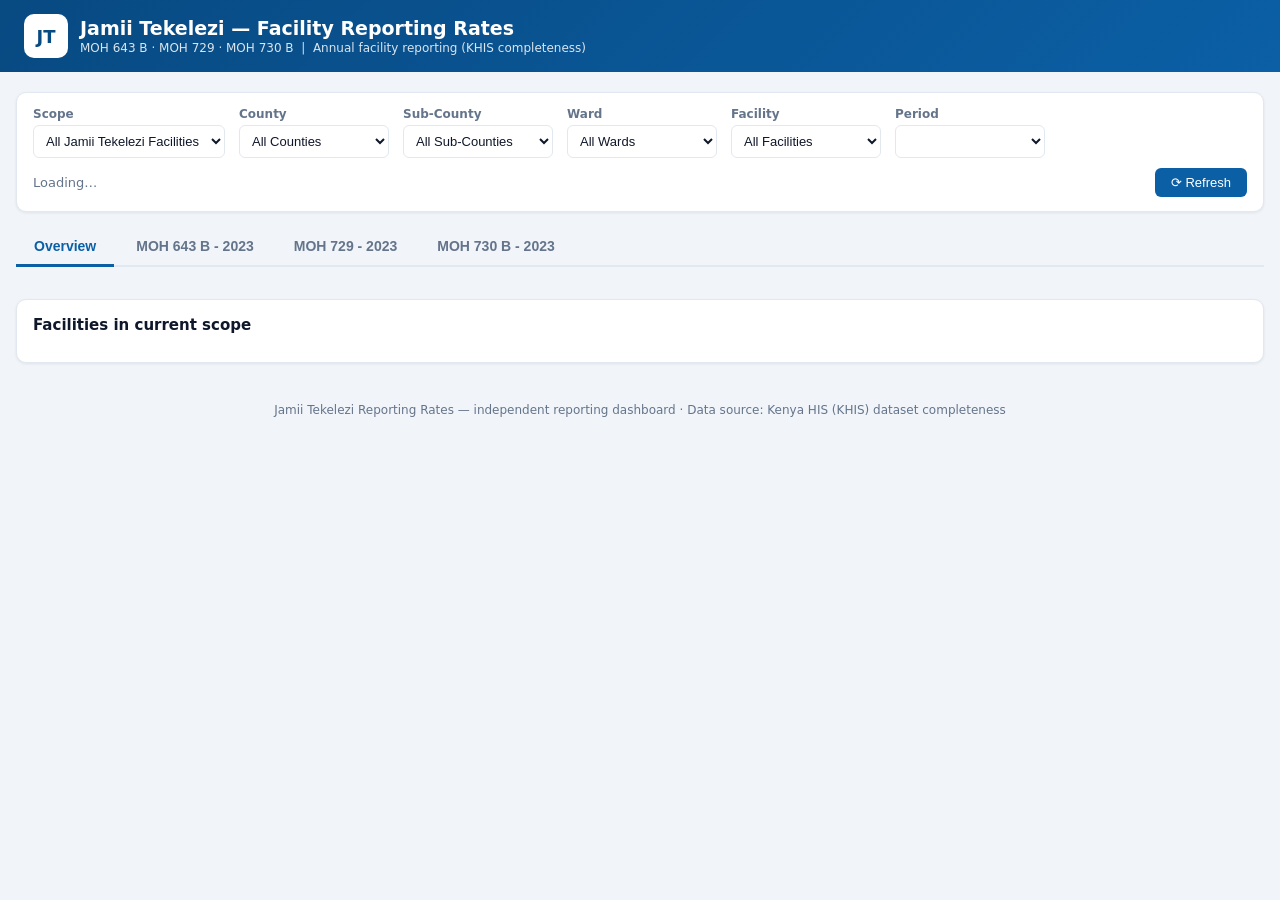
==== static/index.html @ 1d6f9cc0 "Jamii Tekelezi facility reporting rates (MOH 643B / 729 / 730B) - independent KHIS completeness dash" ====
<!doctype html>
<html lang="en">
  <head>
    <meta charset="UTF-8" />
    <meta name="viewport" content="width=device-width, initial-scale=1.0" />
    <title>Jamii Tekelezi — Facility Reporting Rates</title>
    <link rel="stylesheet" href="styles.css" />
  </head>
  <body>
    <header class="app-header">
      <div class="header-inner">
        <div class="brand">
          <span class="brand-mark">JT</span>
          <div>
            <h1>Jamii Tekelezi — Facility Reporting Rates</h1>
            <p class="subtitle">
              MOH 643 B · MOH 729 · MOH 730 B &nbsp;|&nbsp; Annual facility
              reporting (KHIS completeness)
            </p>
          </div>
        </div>
        <div id="status-banner" class="status-banner hidden"></div>
      </div>
    </header>

    <main class="container">
      <!-- Filter bar -->
      <section class="card filter-card">
        <div class="filter-row">
          <label
            >Scope
            <select id="scope-select">
              <option value="all">All Jamii Tekelezi Facilities</option>
            </select>
          </label>
          <label
            >County
            <select id="county-select">
              <option value="">All Counties</option>
            </select>
          </label>
          <label
            >Sub-County
            <select id="subcounty-select">
              <option value="">All Sub-Counties</option>
            </select>
          </label>
          <label
            >Ward
            <select id="ward-select">
              <option value="">All Wards</option>
            </select>
          </label>
          <label
            >Facility
            <select id="facility-select">
              <option value="">All Facilities</option>
            </select>
          </label>
          <label
            >Period
            <select id="period-select"></select>
          </label>
        </div>
        <div class="filter-meta">
          <span id="scope-summary">Loading…</span>
          <button id="refresh-btn" class="btn">⟳ Refresh</button>
        </div>
      </section>

      <!-- Tabs -->
      <nav class="tabs" id="tabs-nav">
        <button class="tab active" data-tab="overview">Overview</button>
        <button class="tab" data-tab="moh643">MOH 643 B - 2023</button>
        <button class="tab" data-tab="moh729">MOH 729 - 2023</button>
        <button class="tab" data-tab="moh730">MOH 730 B - 2023</button>
      </nav>

      <!-- Loading -->
      <div id="loading" class="loading hidden">
        <div class="spinner"></div>
        <span>Fetching reporting rates from KHIS…</span>
      </div>

      <!-- Overview tab -->
      <section id="tab-overview" class="tab-panel active">
        <div id="overview-cards" class="cards-grid"></div>
        <div class="card">
          <h3>Facilities in current scope</h3>
          <div id="overview-facility-list" class="facility-list"></div>
        </div>
      </section>

      <!-- Per-MOH tabs -->
      <section id="tab-moh643" class="tab-panel"></section>
      <section id="tab-moh729" class="tab-panel"></section>
      <section id="tab-moh730" class="tab-panel"></section>
    </main>

    <footer class="app-footer">
      Jamii Tekelezi Reporting Rates — independent reporting dashboard · Data
      source: Kenya HIS (KHIS) dataset completeness
    </footer>

    <script src="app.js"></script>
  </body>
</html>
---- static/styles.css ----
/* Jamii Tekelezi Reporting Rates — styles */
:root {
  --blue: #0b5fa5;
  --blue-dark: #084a82;
  --teal: #0f766e;
  --green: #15803d;
  --red: #b91c1c;
  --amber: #b45309;
  --bg: #f1f5f9;
  --card: #ffffff;
  --border: #e2e8f0;
  --text: #0f172a;
  --muted: #64748b;
  --shadow: 0 1px 3px rgba(15, 23, 42, 0.08);
}

* {
  box-sizing: border-box;
}
body {
  margin: 0;
  font-family:
    "Segoe UI",
    system-ui,
    -apple-system,
    sans-serif;
  background: var(--bg);
  color: var(--text);
  font-size: 14px;
}

/* header */
.app-header {
  background: linear-gradient(135deg, var(--blue-dark), var(--blue));
  color: #fff;
  padding: 14px 24px;
}
.header-inner {
  max-width: 1280px;
  margin: 0 auto;
  display: flex;
  align-items: center;
  justify-content: space-between;
  gap: 16px;
  flex-wrap: wrap;
}
.brand {
  display: flex;
  align-items: center;
  gap: 12px;
}
.brand-mark {
  width: 44px;
  height: 44px;
  border-radius: 10px;
  background: #fff;
  color: var(--blue-dark);
  display: flex;
  align-items: center;
  justify-content: center;
  font-weight: 800;
  font-size: 18px;
}
h1 {
  font-size: 19px;
  margin: 0;
}
.subtitle {
  margin: 2px 0 0;
  font-size: 12px;
  opacity: 0.85;
}

.status-banner {
  border-radius: 8px;
  padding: 8px 14px;
  font-size: 13px;
  max-width: 560px;
}
.status-banner.ok {
  background: rgba(255, 255, 255, 0.15);
  border: 1px solid rgba(255, 255, 255, 0.4);
}
.status-banner.error {
  background: #fde8e8;
  color: #7f1d1d;
  border: 1px solid #f5c2c2;
}
.hidden {
  display: none !important;
}

/* layout */
.container {
  max-width: 1280px;
  margin: 20px auto;
  padding: 0 16px;
}
.card {
  background: var(--card);
  border: 1px solid var(--border);
  border-radius: 10px;
  box-shadow: var(--shadow);
  padding: 16px;
  margin-bottom: 16px;
}
h3 {
  margin: 0 0 12px;
  font-size: 15px;
}
.muted {
  color: var(--muted);
}
.small {
  font-size: 12px;
}

/* filter bar */
.filter-card {
  padding: 14px 16px;
}
.filter-row {
  display: flex;
  gap: 14px;
  flex-wrap: wrap;
  align-items: flex-end;
}
.filter-row label {
  display: flex;
  flex-direction: column;
  gap: 4px;
  font-size: 12px;
  font-weight: 600;
  color: var(--muted);
}
.filter-row select {
  min-width: 150px;
  max-width: 240px;
  padding: 7px 8px;
  border: 1px solid var(--border);
  border-radius: 6px;
  font-size: 13px;
  background: #fff;
  color: var(--text);
}
.filter-meta {
  display: flex;
  justify-content: space-between;
  align-items: center;
  margin-top: 10px;
  font-size: 13px;
  color: var(--muted);
}
.btn {
  background: var(--blue);
  color: #fff;
  border: none;
  border-radius: 6px;
  padding: 7px 16px;
  cursor: pointer;
  font-size: 13px;
}
.btn:hover {
  background: var(--blue-dark);
}

/* tabs */
.tabs {
  display: flex;
  gap: 4px;
  border-bottom: 2px solid var(--border);
  margin-bottom: 16px;
  flex-wrap: wrap;
}
.tab {
  background: none;
  border: none;
  border-bottom: 3px solid transparent;
  padding: 10px 18px;
  cursor: pointer;
  font-size: 14px;
  font-weight: 600;
  color: var(--muted);
  margin-bottom: -2px;
}
.tab:hover {
  color: var(--blue);
}
.tab.active {
  color: var(--blue);
  border-bottom-color: var(--blue);
}
.tab-panel {
  display: none;
}
.tab-panel.active {
  display: block;
}

/* loading */
.loading {
  display: flex;
  align-items: center;
  gap: 12px;
  padding: 24px;
  justify-content: center;
  color: var(--muted);
}
.spinner {
  width: 22px;
  height: 22px;
  border: 3px solid var(--border);
  border-top-color: var(--blue);
  border-radius: 50%;
  animation: spin 0.8s linear infinite;
}
@keyframes spin {
  to {
    transform: rotate(360deg);
  }
}

/* cards */
.cards-grid {
  display: grid;
  grid-template-columns: repeat(auto-fit, minmax(180px, 1fr));
  gap: 14px;
  margin-bottom: 16px;
}
.overview-card {
  cursor: pointer;
  text-align: center;
}
.overview-card:hover {
  border-color: var(--blue);
}
.big-rate {
  font-size: 34px;
  font-weight: 800;
}
.stat-card .stat-value {
  font-size: 26px;
  font-weight: 700;
}
.stat-card.accent {
  border-left: 4px solid var(--blue);
}
.ov-stats {
  color: var(--muted);
  font-size: 12px;
  margin: 6px 0;
  display: flex;
  flex-direction: column;
  gap: 2px;
}
.mini-bar,
.rate-bar {
  height: 6px;
  background: var(--border);
  border-radius: 4px;
  overflow: hidden;
  margin-top: 6px;
}
.mini-fill,
.rate-fill {
  height: 100%;
  background: var(--teal);
  border-radius: 4px;
}
.rate-fill.bar-good {
  background: var(--green);
}
.rate-fill.bar-warn {
  background: var(--amber);
}
.rate-fill.bar-bad {
  background: var(--red);
}

.good {
  color: var(--green);
}
.warn {
  color: var(--amber);
}
.bad {
  color: var(--red);
}
.muted {
  color: var(--muted);
}

/* facility list (overview) */
.facility-list {
  max-height: 420px;
  overflow: auto;
}
.facility-row {
  display: flex;
  gap: 10px;
  align-items: baseline;
  padding: 6px 4px;
  border-bottom: 1px solid var(--border);
  font-size: 13px;
}
.facility-row .fname {
  font-weight: 600;
  min-width: 220px;
}
.facility-row .fmeta {
  color: var(--muted);
  flex: 1;
}
.facility-row .frates {
  font-variant-numeric: tabular-nums;
  white-space: nowrap;
}

/* table */
.rate-table {
  width: 100%;
  border-collapse: collapse;
}
.rate-table th {
  text-align: left;
  font-size: 12px;
  text-transform: uppercase;
  letter-spacing: 0.03em;
  color: var(--muted);
  padding: 8px;
  border-bottom: 2px solid var(--border);
  cursor: pointer;
  white-space: nowrap;
}
.rate-table th.num,
.rate-table td.num {
  text-align: right;
}
.rate-table td {
  padding: 7px 8px;
  border-bottom: 1px solid var(--border);
  font-variant-numeric: tabular-nums;
}
.rate-table tr:hover td {
  background: #f8fafc;
}
.rate-table td.fname {
  font-weight: 600;
}
.rate-table .rate-bar {
  width: 90px;
  display: inline-block;
  vertical-align: middle;
  margin: 0 0 0 6px;
}

.pill {
  display: inline-block;
  padding: 2px 10px;
  border-radius: 999px;
  font-size: 12px;
  font-weight: 600;
}
.pill.ok {
  background: #dcfce7;
  color: var(--green);
}
.pill.bad {
  background: #fee2e2;
  color: var(--red);
}
.pill.mute {
  background: var(--border);
  color: var(--muted);
}

.app-footer {
  text-align: center;
  color: var(--muted);
  font-size: 12px;
  padding: 20px 0 30px;
}
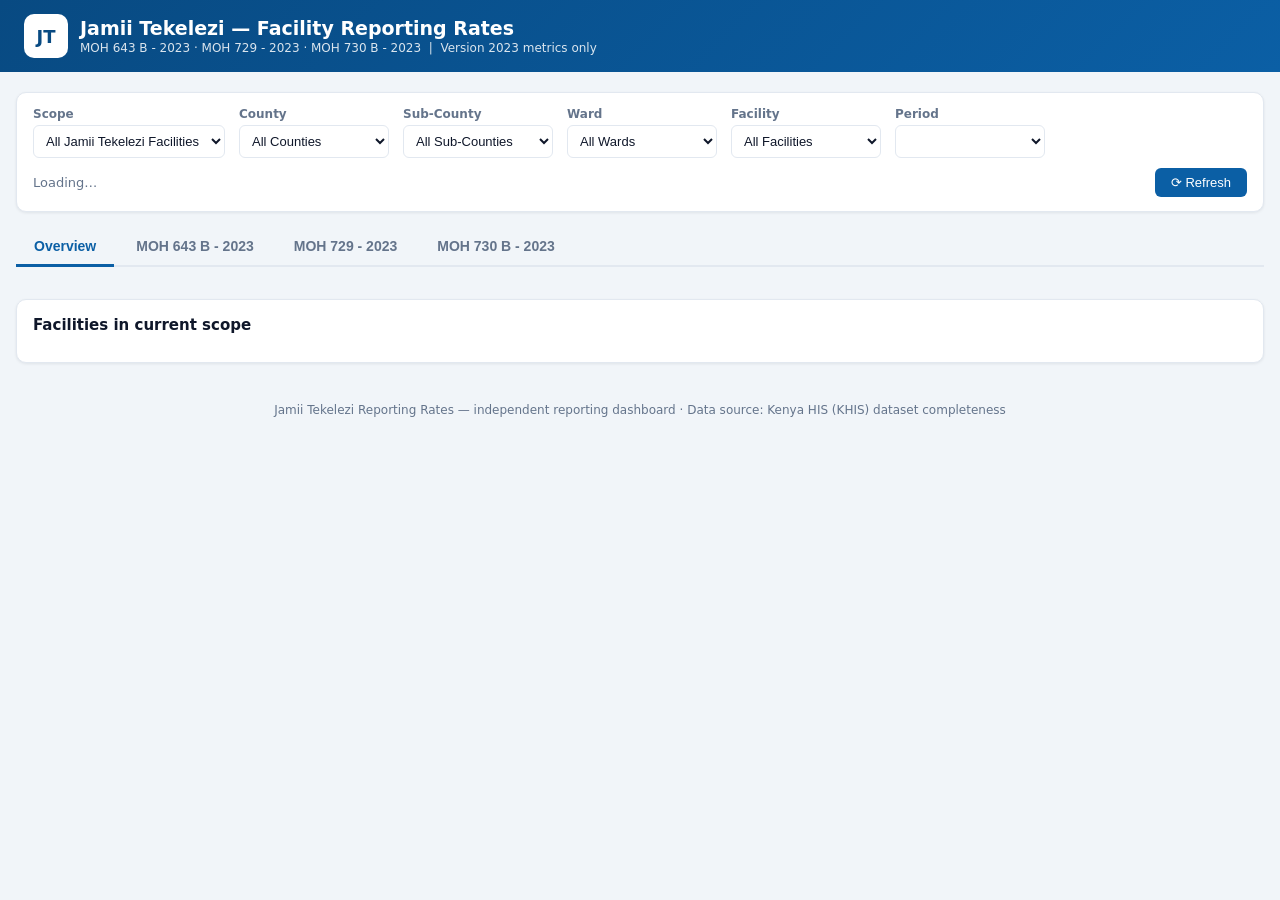
==== commit 61c48130: "track only 2023-version metrics; add facility metric reporting page and per-MOH metric reporting car" ====
--- a/static/index.html
+++ b/static/index.html
@@ -14,8 +14,8 @@
           <div>
             <h1>Jamii Tekelezi — Facility Reporting Rates</h1>
             <p class="subtitle">
-              MOH 643 B · MOH 729 · MOH 730 B &nbsp;|&nbsp; Annual facility
-              reporting (KHIS completeness)
+              MOH 643 B - 2023 · MOH 729 - 2023 · MOH 730 B - 2023 &nbsp;|&nbsp;
+              Version 2023 metrics only
             </p>
           </div>
         </div>
--- a/static/styles.css
+++ b/static/styles.css
@@ -238,6 +238,73 @@
   font-size: 34px;
   font-weight: 800;
 }
+.ov-desc {
+  color: var(--muted);
+  font-size: 12px;
+  margin: 4px 0 8px;
+  line-height: 1.4;
+}
+
+/* form info (About this form) */
+.form-info {
+  border-left: 4px solid var(--blue);
+}
+.form-info summary {
+  cursor: pointer;
+  font-weight: 700;
+  font-size: 14px;
+  color: var(--blue-dark);
+  list-style: none;
+}
+.form-info summary::-webkit-details-marker {
+  display: none;
+}
+.form-info summary::before {
+  content: "▸ ";
+  color: var(--blue);
+}
+.form-info[open] summary::before {
+  content: "▾ ";
+}
+.form-info[open] summary {
+  margin-bottom: 10px;
+}
+.info-tagline {
+  color: var(--muted);
+  font-size: 13px;
+  margin: 0 0 12px;
+  line-height: 1.55;
+}
+.info-grid {
+  display: grid;
+  grid-template-columns: repeat(auto-fit, minmax(280px, 1fr));
+  gap: 16px;
+}
+.info-col h4 {
+  margin: 0 0 8px;
+  font-size: 11px;
+  text-transform: uppercase;
+  letter-spacing: 0.05em;
+  color: var(--muted);
+}
+.info-item {
+  padding: 8px 10px;
+  border: 1px solid var(--border);
+  border-radius: 8px;
+  margin-bottom: 6px;
+  background: #f8fafc;
+}
+.info-item .info-label {
+  font-weight: 600;
+  font-size: 13px;
+  color: var(--text);
+}
+.info-item .info-desc {
+  color: var(--muted);
+  font-size: 12px;
+  margin-top: 2px;
+  line-height: 1.45;
+}
 .stat-card .stat-value {
   font-size: 26px;
   font-weight: 700;
@@ -380,3 +447,173 @@
   font-size: 12px;
   padding: 20px 0 30px;
 }
+
+/* clickable facility rows (open facility metric-reporting page) */
+tr.frow {
+  cursor: pointer;
+}
+tr.frow:hover td {
+  background: #eff6ff;
+}
+
+.metric-table {
+  width: 100%;
+  border-collapse: collapse;
+}
+.metric-table td {
+  padding: 5px 8px;
+  border-bottom: 1px solid var(--border);
+  font-size: 13px;
+  font-variant-numeric: tabular-nums;
+}
+.metric-name {
+  color: var(--text);
+}
+.metric-value {
+  font-weight: 600;
+  white-space: nowrap;
+  text-align: right;
+}
+
+/* ---------------- Per-MOH metric reporting cards ---------------- */
+
+.metric-cards-holder {
+  margin: 12px 0 4px;
+}
+.metric-block {
+  border-top: 3px solid var(--blue);
+}
+.metric-head {
+  display: flex;
+  align-items: baseline;
+  gap: 12px;
+  flex-wrap: wrap;
+  margin-bottom: 10px;
+}
+.metric-head h3 {
+  margin: 0;
+}
+.version-badge {
+  display: inline-block;
+  background: var(--blue-dark);
+  color: #fff;
+  border-radius: 999px;
+  padding: 1px 9px;
+  font-size: 11px;
+  font-weight: 700;
+  vertical-align: middle;
+  margin-left: 4px;
+}
+.metric-coverage {
+  margin-top: 12px;
+}
+.metric-coverage summary {
+  cursor: pointer;
+  font-weight: 600;
+  margin-bottom: 6px;
+}
+.coverage-table {
+  width: 100%;
+  border-collapse: collapse;
+}
+.coverage-table th {
+  text-align: left;
+  font-size: 12px;
+  text-transform: uppercase;
+  letter-spacing: 0.04em;
+  color: var(--muted);
+  border-bottom: 2px solid var(--border);
+  padding: 6px 8px;
+}
+.coverage-table td {
+  padding: 6px 8px;
+  border-bottom: 1px solid var(--border);
+  font-size: 13px;
+  font-variant-numeric: tabular-nums;
+}
+.cov-bar {
+  width: 120px;
+  display: inline-block;
+  vertical-align: middle;
+  background: var(--border);
+  border-radius: 999px;
+  height: 8px;
+  overflow: hidden;
+}
+.cov-fill {
+  height: 100%;
+  border-radius: 999px;
+  background: var(--teal);
+}
+.bar-good {
+  background: var(--green);
+}
+.bar-warn {
+  background: #d97706;
+}
+.bar-bad {
+  background: var(--red);
+}
+.hint {
+  margin: 0 0 8px;
+}
+
+/* ---------------- Facility metric-reporting page ---------------- */
+
+.fac-hero {
+  display: flex;
+  justify-content: space-between;
+  align-items: center;
+  gap: 16px;
+  flex-wrap: wrap;
+  margin-bottom: 14px;
+}
+.fac-hero h2 {
+  margin: 0 0 4px;
+}
+.fac-hero .btn {
+  white-space: nowrap;
+}
+.form-metric-card {
+  margin-top: 14px;
+  border-top: 3px solid var(--teal);
+}
+.form-metric-card.focused {
+  box-shadow: 0 0 0 3px rgba(11, 95, 165, 0.35);
+}
+.fhead {
+  display: flex;
+  justify-content: space-between;
+  align-items: flex-start;
+  gap: 16px;
+  flex-wrap: wrap;
+  margin-bottom: 10px;
+}
+.fhead h3 {
+  margin: 0 0 2px;
+}
+.fstats {
+  text-align: right;
+  min-width: 140px;
+}
+.fmetric-count {
+  display: flex;
+  align-items: center;
+  gap: 10px;
+  flex-wrap: wrap;
+  margin-bottom: 10px;
+}
+.metric-table tr.metric-miss td {
+  background: #fffbf5;
+}
+.metric-unreported {
+  color: var(--amber);
+  font-weight: 600;
+}
+.metric-value.ok {
+  color: var(--green);
+}
+.pill.warn-pill {
+  background: #fef3c7;
+  color: var(--amber);
+}
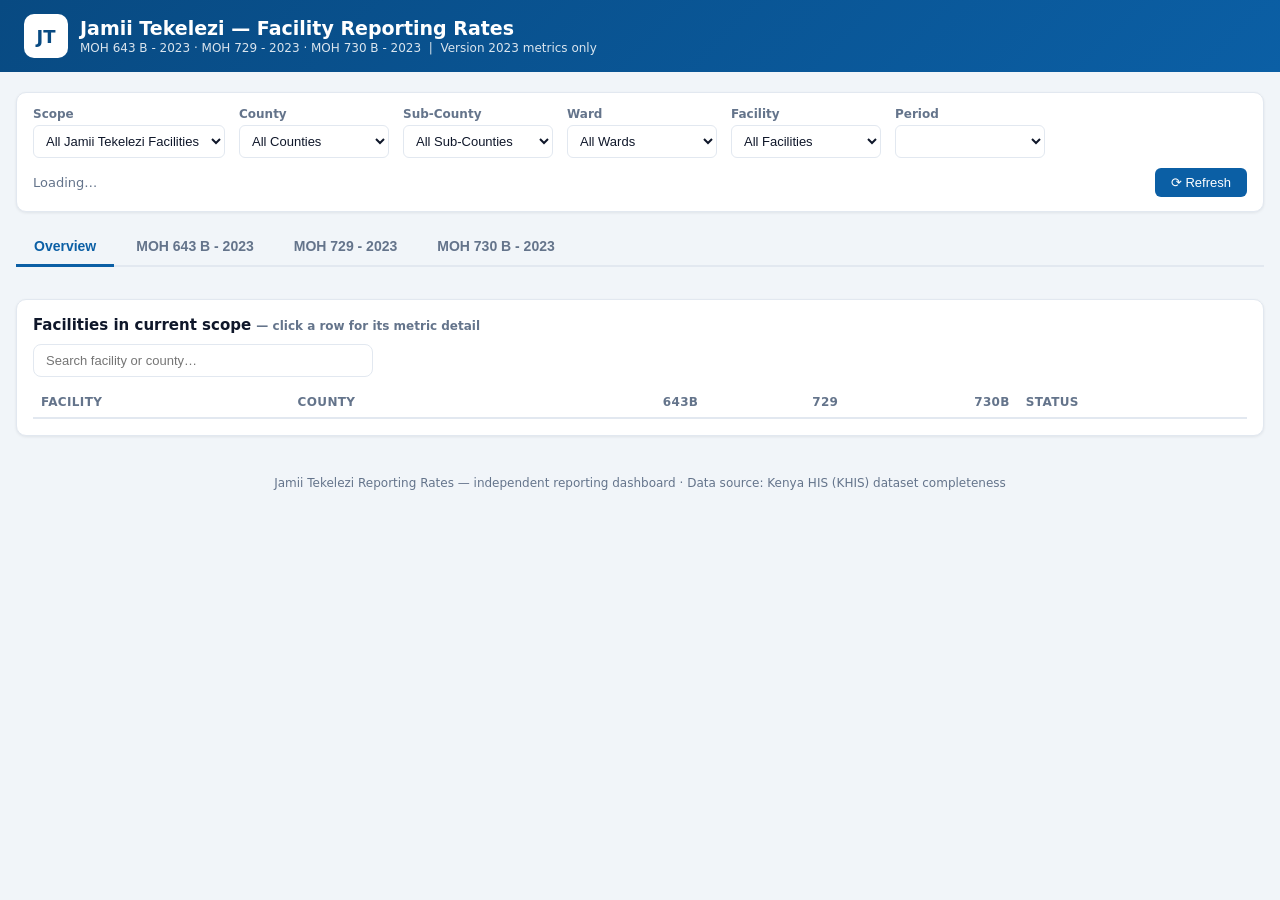
==== commit f13f9e68: "redesign facility list as visual status table with search; add visual bars to metric ranks and count" ====
--- a/static/index.html
+++ b/static/index.html
@@ -84,10 +84,40 @@
 
       <!-- Overview tab -->
       <section id="tab-overview" class="tab-panel active">
+        <div id="overview-hero"></div>
         <div id="overview-cards" class="cards-grid"></div>
+        <div id="overview-metrics"></div>
+        <div id="overview-counties"></div>
         <div class="card">
-          <h3>Facilities in current scope</h3>
-          <div id="overview-facility-list" class="facility-list"></div>
+          <div class="metric-head">
+            <h3>
+              Facilities in current scope
+              <span class="muted small"
+                >— click a row for its metric detail</span
+              >
+            </h3>
+          </div>
+          <input
+            id="fac-search"
+            class="fac-search"
+            type="search"
+            placeholder="Search facility or county…"
+          />
+          <div class="fac-scroll">
+            <table class="rate-table fac-table">
+              <thead>
+                <tr>
+                  <th>Facility</th>
+                  <th>County</th>
+                  <th class="num">643B</th>
+                  <th class="num">729</th>
+                  <th class="num">730B</th>
+                  <th>Status</th>
+                </tr>
+              </thead>
+              <tbody id="fac-tbody"></tbody>
+            </table>
+          </div>
         </div>
       </section>
 
--- a/static/styles.css
+++ b/static/styles.css
@@ -617,3 +617,351 @@
   background: #fef3c7;
   color: var(--amber);
 }
+
+/* ---------------- Overview redesign: hero story ---------------- */
+
+.ov-hero {
+  display: flex;
+  justify-content: space-between;
+  gap: 24px;
+  flex-wrap: wrap;
+  border-left: 4px solid var(--blue);
+}
+.ov-hero-left {
+  flex: 1 1 380px;
+}
+.ov-hero-right {
+  flex: 1 1 300px;
+  min-width: 260px;
+}
+.ov-kicker {
+  text-transform: uppercase;
+  letter-spacing: 0.06em;
+  font-size: 11px;
+  font-weight: 700;
+  color: var(--muted);
+  margin-bottom: 6px;
+}
+.ov-hero-main {
+  display: flex;
+  align-items: center;
+  gap: 14px;
+  flex-wrap: wrap;
+}
+.ov-hero-main .big-rate {
+  font-size: 52px;
+  line-height: 1;
+}
+.ov-hero-title {
+  font-weight: 700;
+  font-size: 15px;
+}
+.ov-hero-sub {
+  font-size: 12px;
+  margin-top: 2px;
+}
+.ov-verdict {
+  font-size: 13px;
+  margin: 10px 0 0;
+  font-weight: 600;
+}
+.ov-hero-num {
+  font-size: 40px;
+  font-weight: 800;
+  line-height: 1.1;
+}
+.compliance-bar {
+  display: flex;
+  height: 14px;
+  border-radius: 999px;
+  overflow: hidden;
+  background: var(--border);
+  margin: 8px 0 6px;
+}
+.compliance-seg.seg-all {
+  background: var(--green);
+}
+.compliance-seg.seg-assigned {
+  background: var(--teal);
+}
+.compliance-seg.seg-part {
+  background: #d97706;
+}
+.compliance-seg.seg-none {
+  background: var(--red);
+}
+.compliance-legend,
+.cov-dist-legend {
+  display: flex;
+  gap: 16px;
+  flex-wrap: wrap;
+  font-size: 12px;
+  color: var(--muted);
+}
+.dot {
+  display: inline-block;
+  width: 10px;
+  height: 10px;
+  border-radius: 50%;
+  margin-right: 4px;
+  vertical-align: -1px;
+}
+.dot-all {
+  background: var(--green);
+}
+.dot-assigned {
+  background: var(--teal);
+}
+.dot-part {
+  background: #d97706;
+}
+.dot-none {
+  background: var(--red);
+}
+.overview-card h3 {
+  margin: 4px 0 2px;
+  font-size: 13px;
+}
+.ov-form-badge {
+  display: inline-block;
+  background: var(--blue-dark);
+  color: #fff;
+  font-weight: 700;
+  font-size: 11px;
+  border-radius: 6px;
+  padding: 2px 8px;
+}
+.ov-metric-line {
+  color: var(--teal);
+  font-weight: 600;
+}
+
+/* metric narrative */
+.cov-dist {
+  margin: 14px 0 16px;
+}
+.cov-dist-bar {
+  display: flex;
+  height: 16px;
+  border-radius: 999px;
+  overflow: hidden;
+  background: var(--border);
+}
+.cov-dist-seg.d-green {
+  background: var(--green);
+}
+.cov-dist-seg.d-amber {
+  background: #d97706;
+}
+.cov-dist-seg.d-red {
+  background: var(--red);
+}
+.metric-rank-grid {
+  display: grid;
+  grid-template-columns: repeat(auto-fit, minmax(360px, 1fr));
+  gap: 18px;
+}
+.rank-col h4 {
+  margin: 0 0 8px;
+  font-size: 13px;
+}
+.form-tag {
+  display: inline-block;
+  background: #e0f2fe;
+  color: var(--blue-dark);
+  font-size: 11px;
+  font-weight: 700;
+  border-radius: 6px;
+  padding: 1px 7px;
+}
+
+/* county matrix */
+.county-table td {
+  padding: 8px;
+}
+.county-row {
+  cursor: pointer;
+}
+.county-row:hover td {
+  background: #eff6ff;
+}
+.rate-chip {
+  display: inline-block;
+  min-width: 52px;
+  text-align: center;
+  font-weight: 700;
+  border-radius: 999px;
+  padding: 2px 8px;
+  font-size: 12px;
+}
+.chip-good {
+  background: #dcfce7;
+  color: var(--green);
+}
+.chip-warn {
+  background: #fef3c7;
+  color: var(--amber);
+}
+.chip-bad {
+  background: #fee2e2;
+  color: var(--red);
+}
+
+/* county visual bars (above the numeric table) */
+.county-viz {
+  display: grid;
+  gap: 12px;
+  margin-bottom: 16px;
+}
+.county-viz-row {
+  cursor: pointer;
+  padding: 10px 12px;
+  border: 1px solid var(--border);
+  border-radius: 10px;
+  transition: background 0.15s;
+}
+.county-viz-row:hover {
+  background: #eff6ff;
+}
+.cv-head {
+  display: flex;
+  align-items: baseline;
+  gap: 10px;
+  flex-wrap: wrap;
+  margin-bottom: 8px;
+}
+.cv-name {
+  font-weight: 700;
+  font-size: 14px;
+}
+.cv-count {
+  font-size: 12px;
+}
+.cv-all3 {
+  margin-left: auto;
+  font-size: 12px;
+  font-weight: 600;
+}
+.cv-all3 b {
+  color: var(--teal);
+}
+.cv-line {
+  display: flex;
+  align-items: center;
+  gap: 10px;
+  margin-bottom: 5px;
+}
+.cv-label {
+  width: 44px;
+  font-size: 11px;
+  font-weight: 700;
+  color: var(--muted);
+  text-align: right;
+}
+.cv-track {
+  flex: 1;
+  height: 12px;
+  background: var(--border);
+  border-radius: 999px;
+  overflow: hidden;
+}
+.cv-fill {
+  height: 100%;
+  border-radius: 999px;
+  background: var(--teal);
+}
+.cv-pct {
+  width: 46px;
+  text-align: right;
+  font-weight: 700;
+  font-size: 12px;
+  font-variant-numeric: tabular-nums;
+}
+
+/* metric rank bars (visual replacement of the tables) */
+.rank-row {
+  margin-bottom: 14px;
+}
+.rank-label {
+  display: flex;
+  align-items: center;
+  gap: 8px;
+  margin-bottom: 3px;
+}
+.rank-label .metric-name {
+  flex: 1;
+  min-width: 0;
+  overflow: hidden;
+  text-overflow: ellipsis;
+  white-space: nowrap;
+}
+.rank-bar {
+  position: relative;
+  height: 14px;
+  background: var(--border);
+  border-radius: 999px;
+  overflow: hidden;
+}
+.rank-fill {
+  height: 100%;
+  border-radius: 999px;
+  background: var(--teal);
+}
+.rank-pct {
+  position: absolute;
+  right: 8px;
+  top: 50%;
+  transform: translateY(-50%);
+  font-size: 11px;
+  font-weight: 800;
+  color: var(--text);
+  text-shadow: 0 0 3px #fff;
+}
+.rank-sub {
+  font-size: 11px;
+  margin-top: 2px;
+}
+
+/* facility table (overview) */
+.fac-search {
+  width: 100%;
+  max-width: 340px;
+  margin: 0 0 10px;
+  padding: 8px 12px;
+  border: 1px solid var(--border);
+  border-radius: 8px;
+  font-size: 13px;
+}
+.fac-scroll {
+  max-height: 460px;
+  overflow: auto;
+}
+.fac-table td {
+  padding: 6px 8px;
+  font-size: 13px;
+}
+.fac-table td.fname {
+  font-weight: 600;
+}
+.fdot {
+  display: inline-block;
+  width: 22px;
+  height: 22px;
+  line-height: 22px;
+  border-radius: 50%;
+  text-align: center;
+  font-size: 12px;
+  font-weight: 800;
+}
+.fdot.ok {
+  background: #dcfce7;
+  color: var(--green);
+}
+.fdot.miss {
+  background: #fee2e2;
+  color: var(--red);
+}
+.fdot.off {
+  background: var(--border);
+  color: var(--muted);
+}
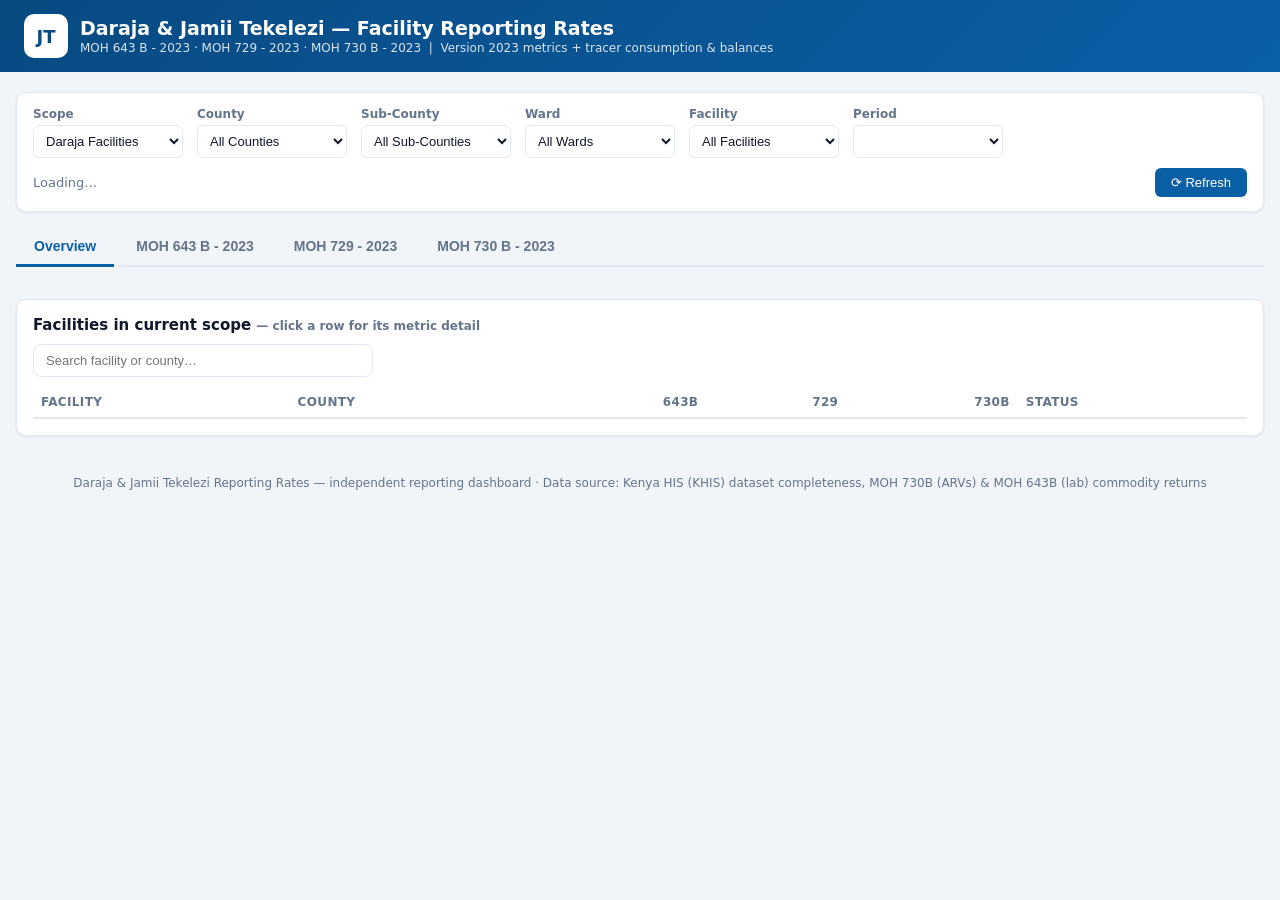
==== commit 074f8e8f: "Add Daraja roster scope (262 facilities/15 counties) + individual tracer commodity tracking Roster s" ====
--- a/static/index.html
+++ b/static/index.html
@@ -4,7 +4,7 @@
     <meta charset="UTF-8" />
     <meta name="viewport" content="width=device-width, initial-scale=1.0" />
     <title>Jamii Tekelezi — Facility Reporting Rates</title>
-    <link rel="stylesheet" href="styles.css" />
+    <link rel="stylesheet" href="styles.css?v=17" />
   </head>
   <body>
     <header class="app-header">
@@ -12,10 +12,10 @@
         <div class="brand">
           <span class="brand-mark">JT</span>
           <div>
-            <h1>Jamii Tekelezi — Facility Reporting Rates</h1>
+            <h1>Daraja &amp; Jamii Tekelezi — Facility Reporting Rates</h1>
             <p class="subtitle">
               MOH 643 B - 2023 · MOH 729 - 2023 · MOH 730 B - 2023 &nbsp;|&nbsp;
-              Version 2023 metrics only
+              Version 2023 metrics + tracer consumption &amp; balances
             </p>
           </div>
         </div>
@@ -30,7 +30,7 @@
           <label
             >Scope
             <select id="scope-select">
-              <option value="all">All Jamii Tekelezi Facilities</option>
+              <option value="daraja">Daraja Facilities</option>
             </select>
           </label>
           <label
@@ -86,8 +86,10 @@
       <section id="tab-overview" class="tab-panel active">
         <div id="overview-hero"></div>
         <div id="overview-cards" class="cards-grid"></div>
+        <div id="overview-commodities"></div>
         <div id="overview-metrics"></div>
         <div id="overview-counties"></div>
+        <div id="overview-commodity-facilities"></div>
         <div class="card">
           <div class="metric-head">
             <h3>
@@ -128,10 +130,11 @@
     </main>
 
     <footer class="app-footer">
-      Jamii Tekelezi Reporting Rates — independent reporting dashboard · Data
-      source: Kenya HIS (KHIS) dataset completeness
+      Daraja &amp; Jamii Tekelezi Reporting Rates — independent reporting
+      dashboard · Data source: Kenya HIS (KHIS) dataset completeness, MOH 730B
+      (ARVs) &amp; MOH 643B (lab) commodity returns
     </footer>
 
-    <script src="app.js"></script>
+    <script src="app.js?v=17"></script>
   </body>
 </html>
--- a/static/styles.css
+++ b/static/styles.css
@@ -736,6 +736,73 @@
   font-weight: 600;
 }
 
+/* donut charts (mixed with the horizontal bars) */
+.donut {
+  display: block;
+}
+.donut .donut-bg {
+  stroke: var(--border);
+}
+.donut .donut-fg {
+  stroke: var(--teal);
+  stroke-linecap: round;
+}
+.donut.good .donut-fg {
+  stroke: var(--green);
+}
+.donut.warn .donut-fg {
+  stroke: #d97706;
+}
+.donut.bad .donut-fg {
+  stroke: var(--red);
+}
+.donut-pct {
+  font-weight: 800;
+  fill: var(--text);
+}
+.donut-label {
+  font-weight: 600;
+  fill: var(--muted);
+  letter-spacing: 0.02em;
+}
+.ov-hero-all3 {
+  display: flex;
+  align-items: center;
+  gap: 18px;
+  flex-wrap: wrap;
+  margin-top: 6px;
+}
+.ov-hero-all3-body {
+  flex: 1 1 220px;
+  min-width: 220px;
+}
+.ov-card-top {
+  display: flex;
+  align-items: flex-start;
+  justify-content: space-between;
+  gap: 12px;
+}
+.ov-card-head {
+  text-align: left;
+}
+.ov-card-head h3 {
+  margin: 4px 0 0;
+}
+.donut-card {
+  display: flex;
+  flex-direction: column;
+  align-items: center;
+  gap: 6px;
+  text-align: center;
+}
+.cv-side {
+  flex: 0 0 auto;
+}
+.cv-main {
+  flex: 1 1 260px;
+  min-width: 240px;
+}
+
 /* metric narrative */
 .cov-dist {
   margin: 14px 0 16px;
@@ -819,6 +886,10 @@
   border: 1px solid var(--border);
   border-radius: 10px;
   transition: background 0.15s;
+  display: flex;
+  align-items: center;
+  gap: 16px;
+  flex-wrap: wrap;
 }
 .county-viz-row:hover {
   background: #eff6ff;
@@ -965,3 +1036,176 @@
   background: var(--border);
   color: var(--muted);
 }
+
+/* ---------------------------------------------------------------
+   Tracer commodity consumption & balances (homepage)
+   --------------------------------------------------------------- */
+.ov-placeholder h3 {
+  margin-bottom: 6px;
+}
+.ov-commodity-block .metric-head {
+  border-bottom: 1px solid var(--border);
+  padding-bottom: 10px;
+  margin-bottom: 14px;
+}
+.tc-group {
+  margin-bottom: 18px;
+}
+.tc-group:last-child {
+  margin-bottom: 0;
+}
+.tc-group-head {
+  display: flex;
+  align-items: baseline;
+  gap: 10px;
+  flex-wrap: wrap;
+  margin-bottom: 10px;
+}
+.tc-group-head h4 {
+  margin: 0;
+  font-size: 14px;
+  color: var(--blue-dark);
+  text-transform: uppercase;
+  letter-spacing: 0.03em;
+}
+.tracer-grid {
+  grid-template-columns: repeat(auto-fit, minmax(215px, 1fr));
+  margin-bottom: 0;
+}
+.tracer-card {
+  margin-bottom: 0;
+  padding: 12px 13px;
+  cursor: pointer;
+  transition:
+    border-color 0.15s,
+    box-shadow 0.15s,
+    transform 0.15s;
+}
+.tracer-card:hover {
+  border-color: var(--blue);
+  box-shadow: 0 4px 12px rgba(15, 23, 42, 0.12);
+  transform: translateY(-1px);
+}
+.tracer-card:focus-visible {
+  outline: 2px solid var(--blue);
+  outline-offset: 2px;
+}
+.tracer-card.selected {
+  border-color: var(--blue);
+  box-shadow: 0 0 0 2px rgba(11, 95, 165, 0.25);
+}
+.tracer-card.empty {
+  opacity: 0.7;
+}
+.tc-head {
+  display: flex;
+  align-items: flex-start;
+  justify-content: space-between;
+  gap: 8px;
+  margin-bottom: 10px;
+}
+.tc-head h4 {
+  margin: 0;
+  font-size: 12.5px;
+  line-height: 1.3;
+  font-weight: 700;
+}
+.tc-src {
+  flex: 0 0 auto;
+  font-size: 10px;
+  font-weight: 800;
+  letter-spacing: 0.04em;
+  padding: 2px 6px;
+  border-radius: 999px;
+  background: #e0edf8;
+  color: var(--blue-dark);
+}
+.tc-stats {
+  display: flex;
+  gap: 8px;
+  margin-bottom: 10px;
+}
+.tc-stat {
+  flex: 1 1 0;
+  min-width: 0;
+  background: var(--bg);
+  border-radius: 8px;
+  padding: 7px 9px;
+  border-left: 3px solid var(--border);
+}
+.tc-stat-label {
+  display: block;
+  font-size: 10px;
+  text-transform: uppercase;
+  letter-spacing: 0.03em;
+  color: var(--muted);
+  white-space: nowrap;
+  overflow: hidden;
+  text-overflow: ellipsis;
+}
+.tc-stat-value {
+  display: block;
+  font-size: 18px;
+  font-weight: 800;
+  line-height: 1.2;
+}
+.tc-stat.consumed {
+  border-left-color: var(--blue);
+}
+.tc-stat.consumed .tc-stat-value {
+  color: var(--blue-dark);
+}
+.tc-stat.closing {
+  border-left-color: var(--teal);
+}
+.tc-stat.closing .tc-stat-value {
+  color: var(--teal);
+}
+.tc-stat.tests {
+  border-left-color: var(--amber);
+}
+.tc-stat.received {
+  border-left-color: var(--green);
+}
+.tc-foot .cov-bar {
+  margin-bottom: 5px;
+}
+
+/* per-facility tracer drill-down */
+.table-scroll {
+  overflow-x: auto;
+}
+.tracer-table {
+  min-width: 900px;
+}
+.tracer-table th.num {
+  white-space: nowrap;
+  font-size: 11px;
+}
+.tracer-table th.hl-col,
+.tracer-table td.hl-col {
+  background: #f0f7ff;
+}
+.tracer-table td.hl-col {
+  font-weight: 700;
+}
+.tracer-table td.fac-name {
+  font-weight: 600;
+  min-width: 220px;
+}
+.tracer-table tr.row-muted td {
+  color: var(--muted);
+}
+.tracer-table tfoot td {
+  font-weight: 800;
+  border-top: 2px solid var(--border);
+  background: var(--bg);
+}
+.tracer-table th,
+.tracer-table td {
+  white-space: nowrap;
+}
+.pill.none {
+  background: var(--border);
+  color: var(--muted);
+}
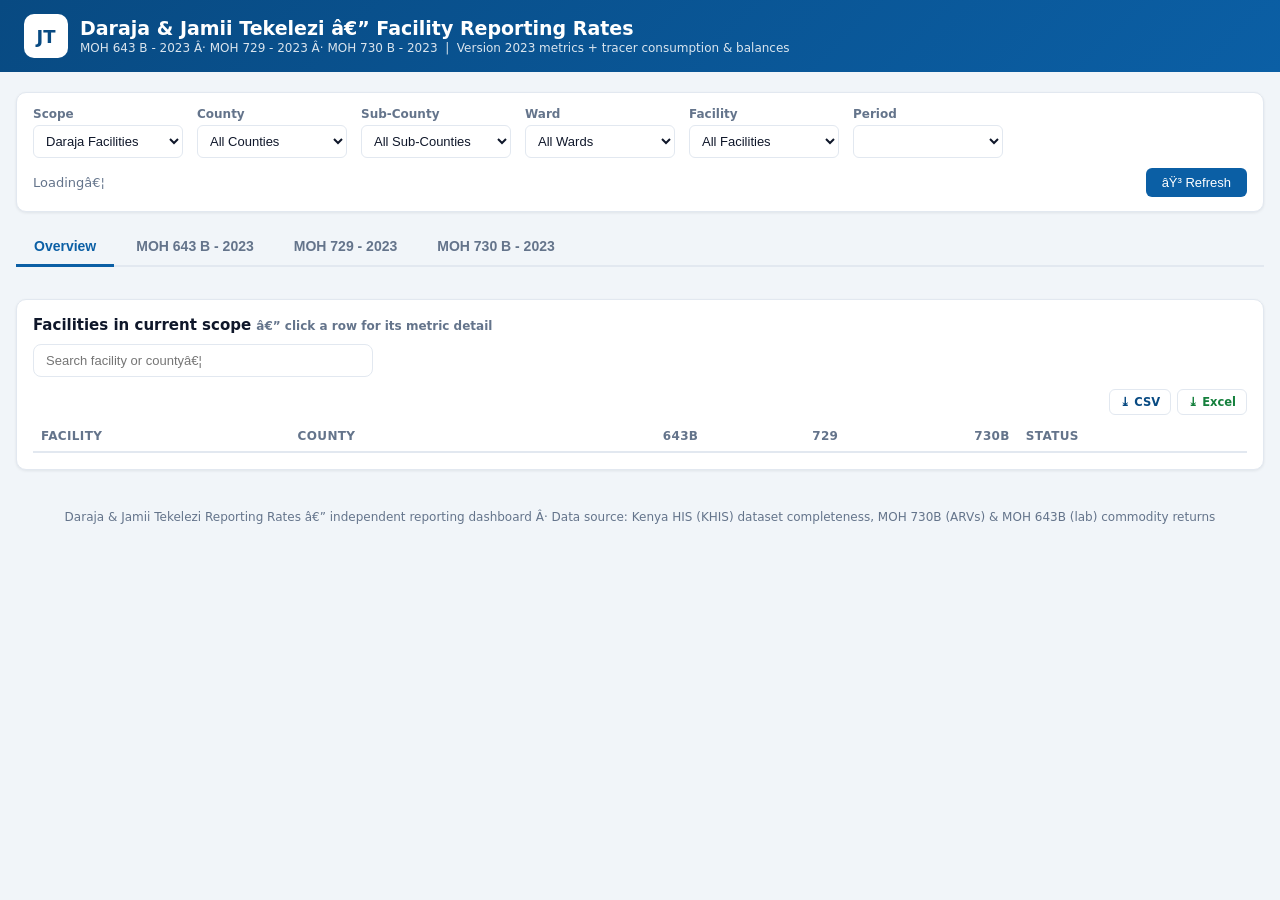
==== commit d5d22491: "feat(export): download any table as CSV or Excel Add a self-contained export layer that attaches a C" ====
--- a/static/index.html
+++ b/static/index.html
@@ -3,8 +3,8 @@
   <head>
     <meta charset="UTF-8" />
     <meta name="viewport" content="width=device-width, initial-scale=1.0" />
-    <title>Jamii Tekelezi — Facility Reporting Rates</title>
-    <link rel="stylesheet" href="styles.css?v=17" />
+    <title>Jamii Tekelezi â€” Facility Reporting Rates</title>
+    <link rel="stylesheet" href="styles.css?v=18" />
   </head>
   <body>
     <header class="app-header">
@@ -12,9 +12,9 @@
         <div class="brand">
           <span class="brand-mark">JT</span>
           <div>
-            <h1>Daraja &amp; Jamii Tekelezi — Facility Reporting Rates</h1>
+            <h1>Daraja &amp; Jamii Tekelezi â€” Facility Reporting Rates</h1>
             <p class="subtitle">
-              MOH 643 B - 2023 · MOH 729 - 2023 · MOH 730 B - 2023 &nbsp;|&nbsp;
+              MOH 643 B - 2023 Â· MOH 729 - 2023 Â· MOH 730 B - 2023 &nbsp;|&nbsp;
               Version 2023 metrics + tracer consumption &amp; balances
             </p>
           </div>
@@ -63,8 +63,10 @@
           </label>
         </div>
         <div class="filter-meta">
-          <span id="scope-summary">Loading…</span>
-          <button id="refresh-btn" class="btn">⟳ Refresh</button>
+          <span id="scope-summary">Loadingâ€¦</span>
+          <div class="filter-actions">
+            <button id="refresh-btn" class="btn">âŸ³ Refresh</button>
+          </div>
         </div>
       </section>
 
@@ -79,7 +81,7 @@
       <!-- Loading -->
       <div id="loading" class="loading hidden">
         <div class="spinner"></div>
-        <span>Fetching reporting rates from KHIS…</span>
+        <span>Fetching reporting rates from KHISâ€¦</span>
       </div>
 
       <!-- Overview tab -->
@@ -95,7 +97,7 @@
             <h3>
               Facilities in current scope
               <span class="muted small"
-                >— click a row for its metric detail</span
+                >â€” click a row for its metric detail</span
               >
             </h3>
           </div>
@@ -103,10 +105,13 @@
             id="fac-search"
             class="fac-search"
             type="search"
-            placeholder="Search facility or county…"
+            placeholder="Search facility or countyâ€¦"
           />
           <div class="fac-scroll">
-            <table class="rate-table fac-table">
+            <table
+              class="rate-table fac-table"
+              data-export-name="Facilities in current scope"
+            >
               <thead>
                 <tr>
                   <th>Facility</th>
@@ -130,11 +135,12 @@
     </main>
 
     <footer class="app-footer">
-      Daraja &amp; Jamii Tekelezi Reporting Rates — independent reporting
-      dashboard · Data source: Kenya HIS (KHIS) dataset completeness, MOH 730B
+      Daraja &amp; Jamii Tekelezi Reporting Rates â€” independent reporting
+      dashboard Â· Data source: Kenya HIS (KHIS) dataset completeness, MOH 730B
       (ARVs) &amp; MOH 643B (lab) commodity returns
     </footer>
 
-    <script src="app.js?v=17"></script>
+    <script src="table-export.js?v=2"></script>
+    <script src="app.js?v=18"></script>
   </body>
 </html>
--- a/static/styles.css
+++ b/static/styles.css
@@ -1209,3 +1209,66 @@
   background: var(--border);
   color: var(--muted);
 }
+
+/* ---------------------------------------------------------------------------
+   table-export.js — download toolbar shown above every table
+--------------------------------------------------------------------------- */
+.table-toolbar {
+  display: flex;
+  justify-content: flex-end;
+  align-items: center;
+  gap: 6px;
+  margin: 2px 0 6px;
+}
+.tt-btn {
+  display: inline-flex;
+  align-items: center;
+  gap: 5px;
+  background: #fff;
+  color: var(--blue-dark);
+  border: 1px solid var(--border);
+  border-radius: 6px;
+  padding: 3px 10px;
+  font: inherit;
+  font-size: 11.5px;
+  font-weight: 600;
+  line-height: 1.6;
+  cursor: pointer;
+  white-space: nowrap;
+}
+.tt-btn:hover {
+  background: #e8f2fb;
+  border-color: var(--blue);
+}
+.tt-btn:active {
+  transform: translateY(1px);
+}
+.tt-btn[data-kind="xlsx"] {
+  color: var(--green);
+}
+.tt-btn[data-kind="xlsx"]:hover {
+  background: #eaf6ee;
+  border-color: var(--green);
+}
+.btn.btn-ghost {
+  background: #fff;
+  color: var(--blue-dark);
+  border: 1px solid rgba(255, 255, 255, 0.65);
+}
+.btn.btn-ghost:hover {
+  background: #e8f2fb;
+}
+.filter-actions {
+  display: flex;
+  align-items: center;
+  gap: 8px;
+  flex-wrap: wrap;
+}
+.filter-meta .btn.btn-ghost {
+  border-color: var(--border);
+}
+@media (max-width: 640px) {
+  .table-toolbar {
+    justify-content: flex-start;
+  }
+}
